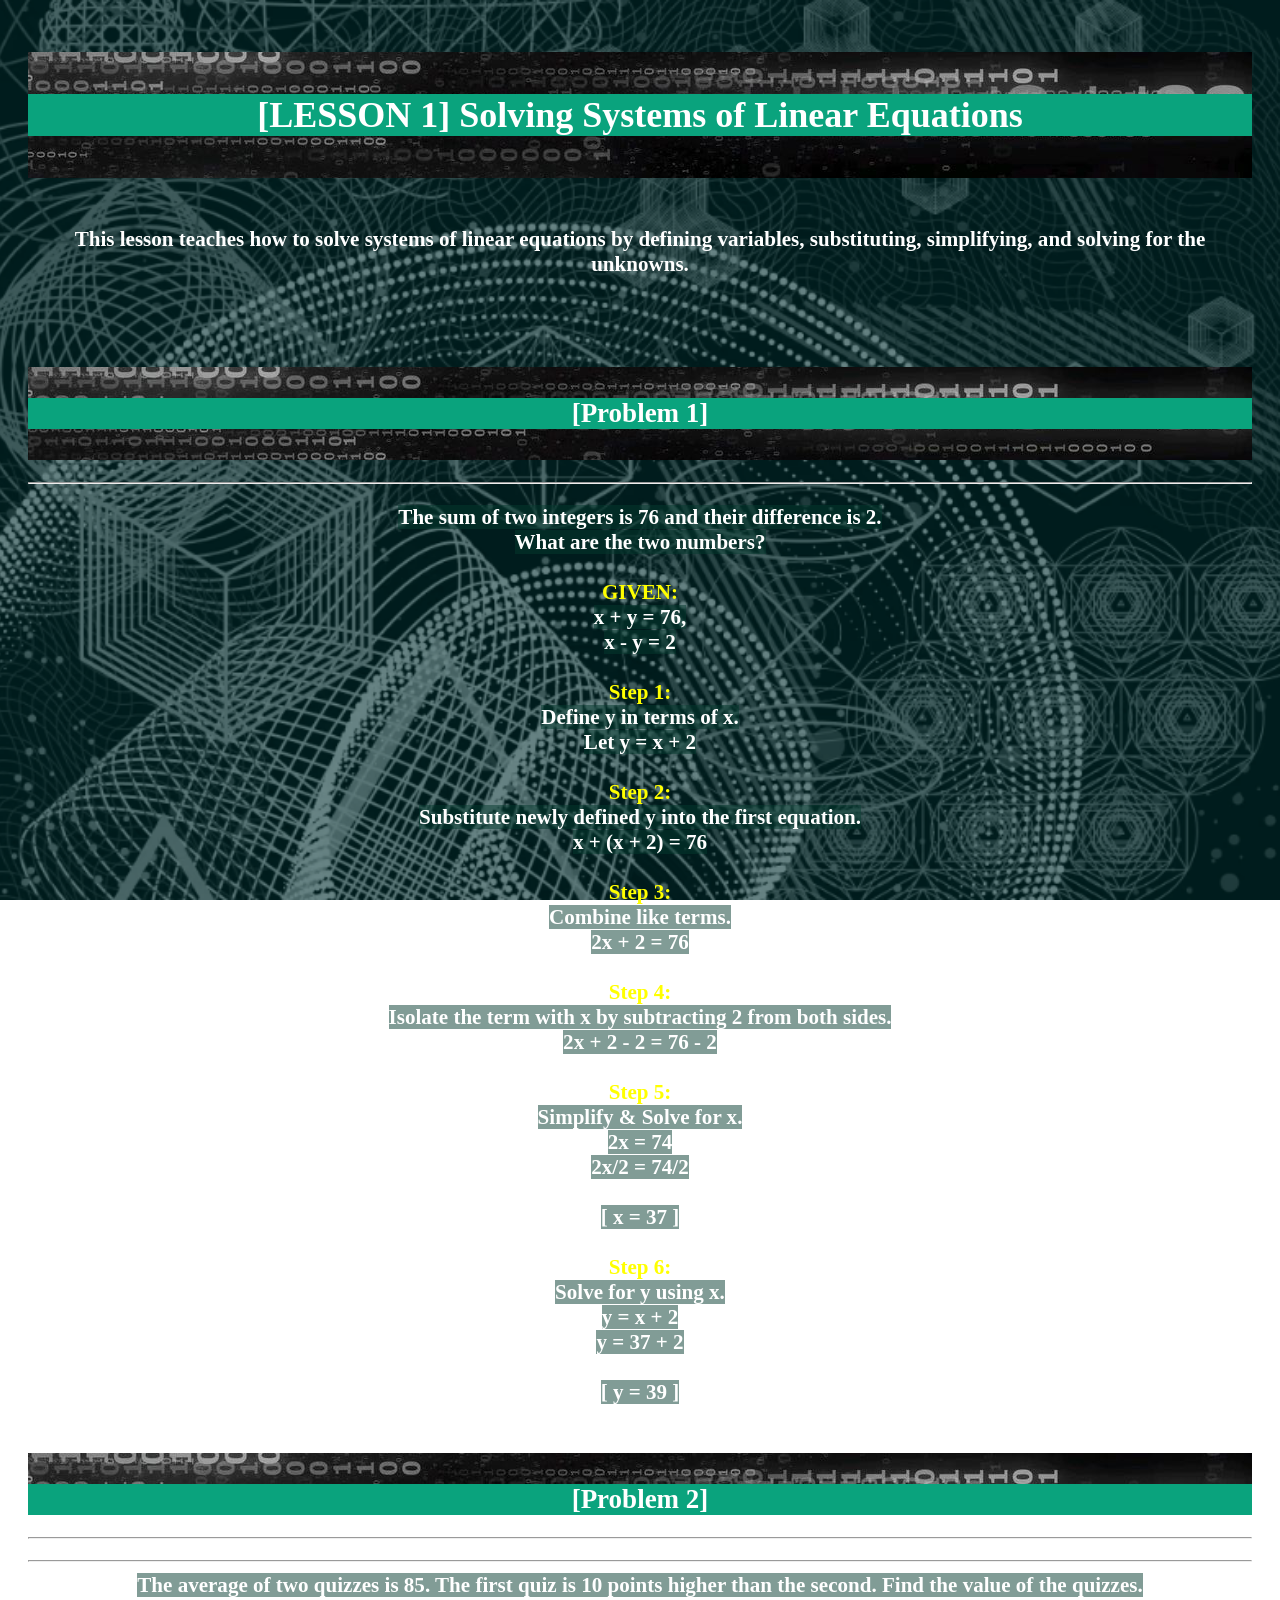
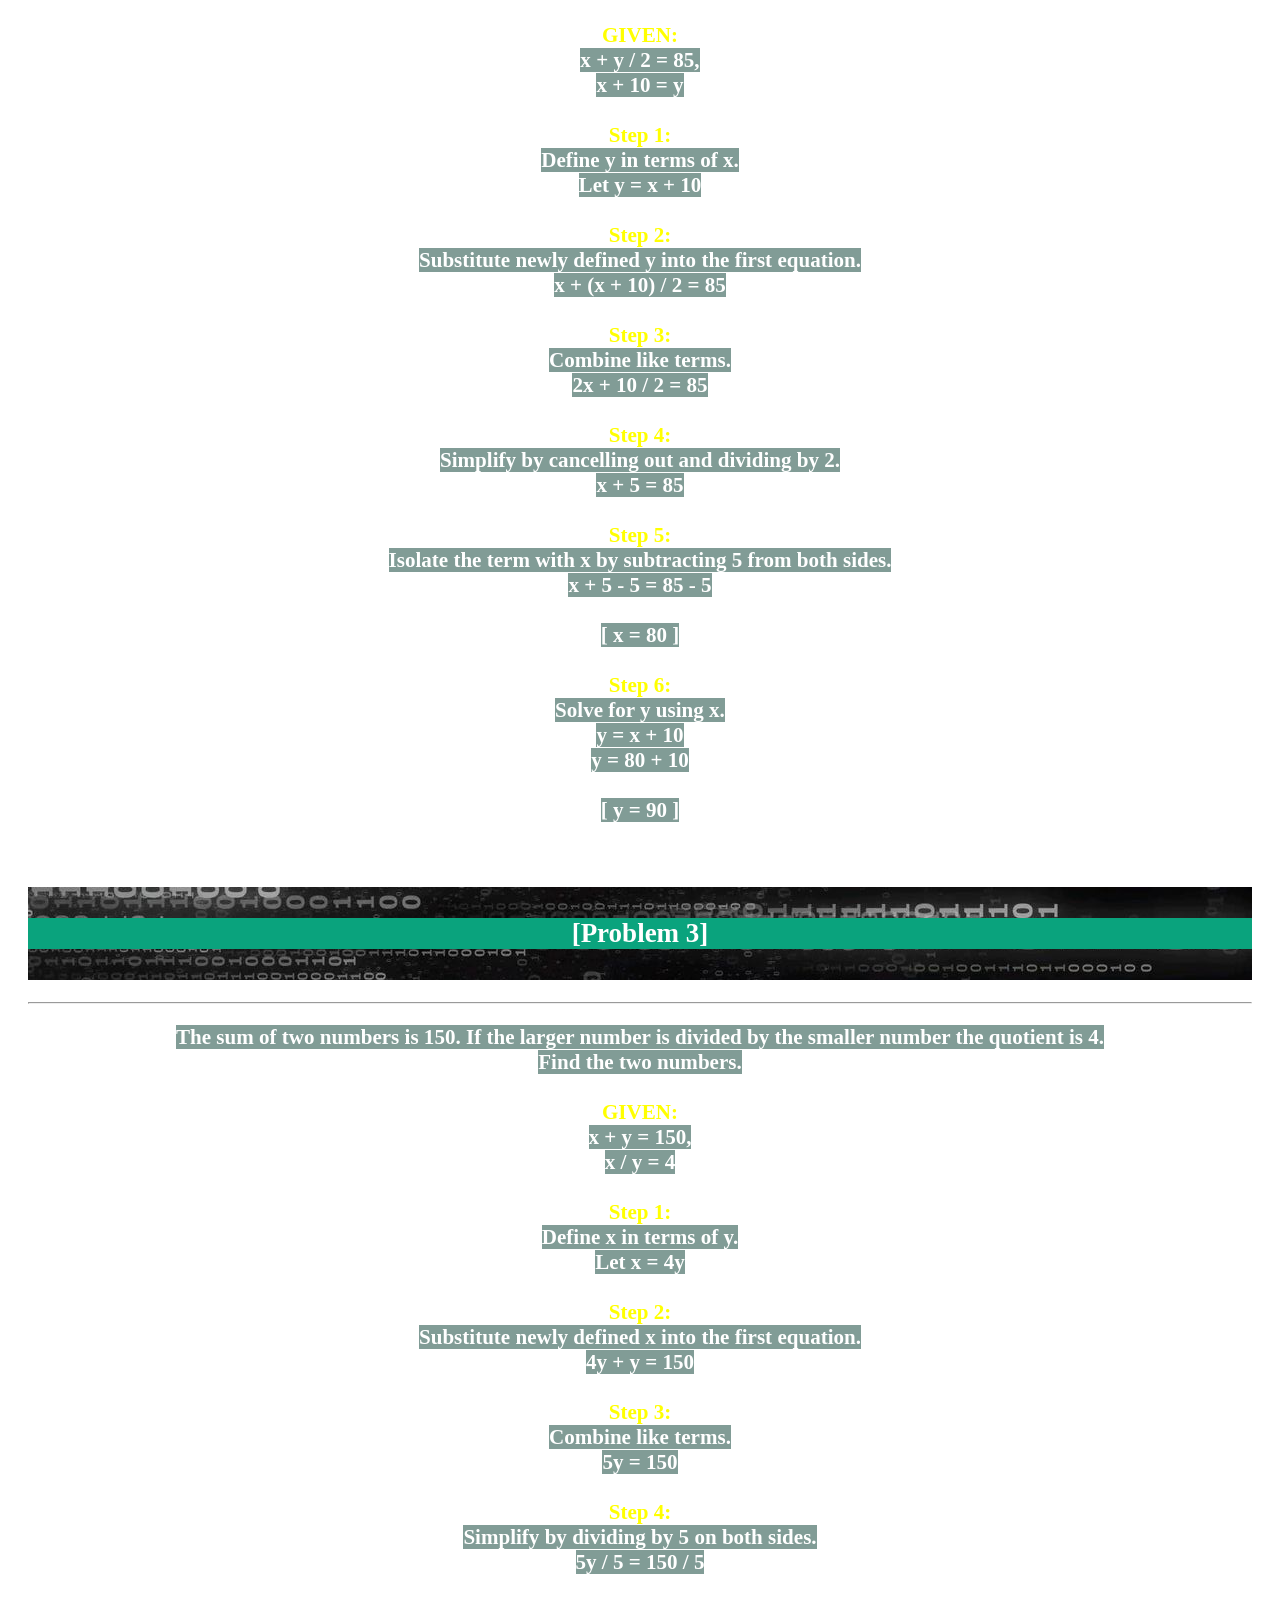
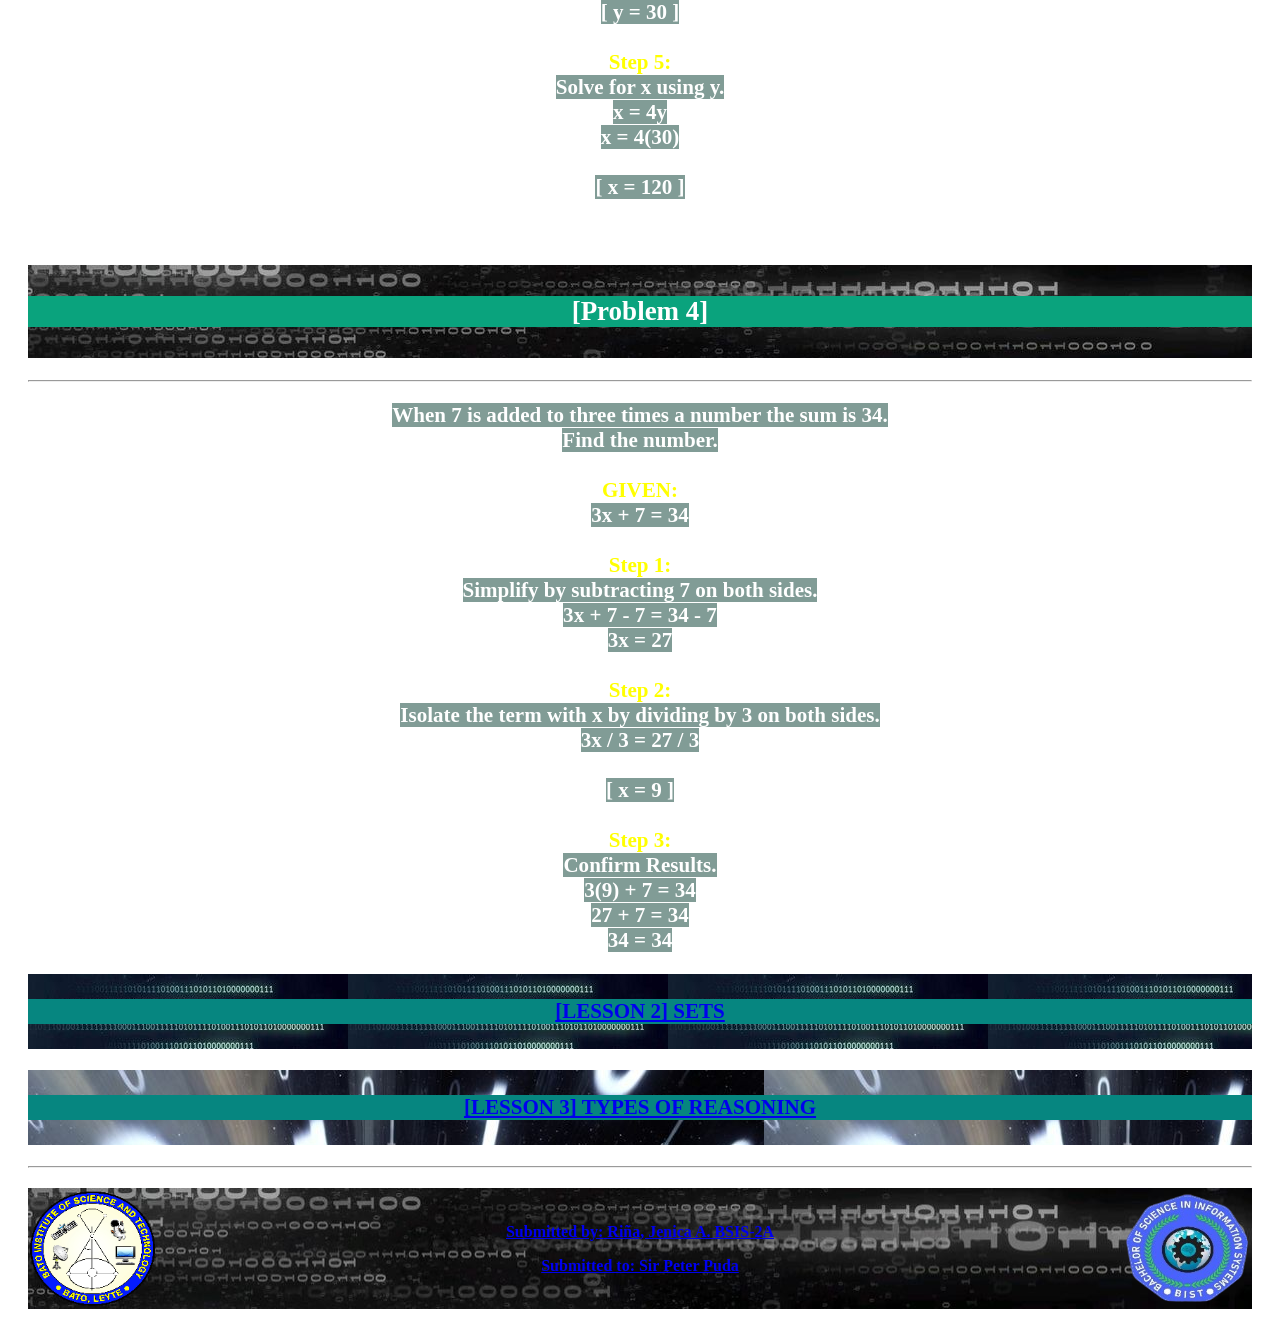
==== lesson-one.html @ bd7e8aab "Add files via upload" ====
<!DOCTYPE html>
<html>
	<head>
		<title>Solving Systems of Linear Equations</title>
        <link rel="stylesheet" href="styles.css">
	</head>
	
	<body>
	
        
        <div class="container-one">

            
            <div class="image-layer" style="background-image: url(/images/mathDesignII.png);"></div>
         <h1>
            <div style="background-image: url(/images/mathheader.jpg);">
            <br>
                <div style="background-color: rgb(10, 163, 125);">
                    [LESSON 1] Solving Systems of Linear Equations
                </div>
                
            <br>
            </div>        
         </h1>
		    <h3> 
            <div class="highlight-one highlight-glow">   
                <br>This lesson teaches how to solve systems of linear equations by defining variables, substituting, simplifying, and solving for the unknowns.<br><br>  
            </div>    
            </h3> <br>
         



		    <p>
         <h2>
            <div style="background-image: url(/images/mathheader.jpg);">
            <br>
            <div style="background-color: rgb(10, 163, 125);">
            [Problem 1] 
            </div>
            <br>
            </div>          
         </h2>
         <hr>

         <div class="highlight-one highlight-glow">

            
            <h3><span style="background-color: rgba(4, 58, 46, 0.5);">            
            <b>
            The sum of two integers is 76 and their difference is 2. <br>What are the two numbers?
            
           <br> <br><div style="color: yellow;">GIVEN:</div>
            x + y = 76, <br> x - y = 2
            <br> <br>
            
            <div style="color: yellow;">Step 1:</div> Define y in terms of x.
            <br> 
            Let y = x + 2
            <br> <br>
            
            <div style="color: yellow;">Step 2:</div> Substitute newly defined y into the first equation. 
            <br> 
            x + (x + 2) = 76
            <br> <br>
            
            <div style="color: yellow;">Step 3:</div> Combine like terms.
            <br>
            2x + 2 = 76
            <br> <br>
            
            <div style="color: yellow;">Step 4:</div> Isolate the term with x by subtracting 2 from both sides.
            <br>
            2x + 2 - 2 = 76 - 2
			<br> <br>
            
            <div style="color: yellow;">Step 5:</div> Simplify & Solve for x.
            <br> 
            2x = 74 
            <br>
			2x/2 = 74/2 
            <br>  <br>
            <b>[ x = 37 ]</b>
            <br> <br>

            <div style="color: yellow;">Step 6:</div> Solve for y using x.
            <br> 
            
            y = x + 2<br> 
            y = 37 + 2<br> <br>
            <b>[ y = 39 ]</b>
            <br> <br>
            </b>
            
         </div>
            
            </p>
        
         <p>


		    <p>
         <h2>
            <div style="background-image: url(/images/mathheader.jpg);">
            <br>
            <div style="background-color: rgb(10, 163, 125);">
                [Problem 2] 
                <br>
            </div>          
         </h2>
         <hr>

         <div class="highlight-one highlight-glow">

            <h3><span style="background-color: rgba(4, 58, 46, 0.5);">            
            <b>
            <hr> The average of two quizzes is 85. The first quiz is 10 points higher than the second. Find the value of the quizzes.
            <br> 
			<br>
            
            <div style="color: yellow;">GIVEN:</div> 
            x + y / 2 = 85, <br> x + 10 = y
            <br> 
			<br>
            
            <div style="color: yellow;">Step 1:</div> Define y in terms of x.
            <br> 
            Let y = x + 10 
            <br> 
			<br>
            
            <div style="color: yellow;">Step 2:</div> Substitute newly defined y into the first equation. 
            <br> 
            x + (x + 10)  / 2 = 85
            <br> 
			<br>
            
            <div style="color: yellow;">Step 3:</div> Combine like terms.
            <br>
            2x + 10 / 2 = 85
            <br> 
			<br>
            
            <div style="color: yellow;">Step 4:</div> Simplify by cancelling out and dividing by 2.
            <br> 
            x + 5 = 85 
			<br>
            <br>
            
            <div style="color: yellow;">Step 5:</div>Isolate the term with x by subtracting 5 from both sides.
            <br> 
            x + 5 - 5 = 85 - 5
            <br> <br>
            
            <b>[ x = 80 ]</b>
            <br>
			<br>
            
            <div style="color: yellow;">Step 6:</div> Solve for y using x.
            <br> 
            
            y = x + 10<br> 
            y = 80 + 10<br> <br>
            <b>[ y = 90 ]</b>
        
            </div>
         
            
            <br>
            <p>
         <h2>
            <div style="background-image: url(/images/mathheader.jpg);">
            <br>
            <div style="background-color: rgb(10, 163, 125);">
            [Problem 3] 
            </div>
            <br>
            </div>        
         </h2>
            <hr>
            
            <div class="highlight-one highlight-glow">
                <h3><span style="background-color: rgba(4, 58, 46, 0.5);">  
                The sum of two numbers is 150. If the larger number is divided by the smaller number the quotient is 4. <br>Find the two numbers.
                <br> <br>
            
                <div style="color: yellow;">GIVEN:</div> 
                x + y  = 150, <br> x / y = 4
                <br> <br>
            
                <div style="color: yellow;">Step 1:</div> Define x in terms of y.
                <br> 
                Let x = 4y
                <br> <br>
            
                <div style="color: yellow;">Step 2:</div> Substitute newly defined x into the first equation. 
                <br> 
                4y + y = 150
                <br> <br>
            
                <div style="color: yellow;">Step 3:</div> Combine like terms.
                <br>
                5y = 150
                <br> <br>
            
                <div style="color: yellow;">Step 4:</div> Simplify by dividing by 5 on both sides.
                <br> 
                5y / 5 = 150 / 5
                <br> <br> 
                <b>[ y = 30 ]</b>
			    <br> <br>
            
                <div style="color: yellow;">Step 5:</div> Solve for x using y.
                <br> 
            
                x = 4y<br> 
                x = 4(30)<br> <br> 
                <b>[ x = 120 ]</b>
                </p>

            </div>
            

            <br>
        
            <p>
         <h2>
            <div style="background-image: url(/images/mathheader.jpg);">
            <br>
            <div style="background-color: rgb(10, 163, 125);">
            [Problem 4] 
            </div>
            <br>
            </div>        
         </h2>
            <hr>

            <div class="highlight-one highlight-glow">
                <h3><span style="background-color: rgba(4, 58, 46, 0.5);">  
                When 7 is added to three times a number the sum is 34. <br>Find the number.
                <br> <br>
            
                <div style="color: yellow;">GIVEN:</div> 
                3x + 7  = 34
                <br> <br>
            
                <div style="color: yellow;">Step 1:</div> Simplify by subtracting 7 on both sides.
                <br> 
                3x + 7 - 7 = 34 - 7
                <br> 
                3x = 27
                <br><br>
                <div style="color: yellow;">Step 2:</div> Isolate the term with x by dividing by 3 on both sides.
                <br> 
                3x / 3 = 27 / 3
                <br> <br> 
                <b>[ x = 9 ]</b>

                <br><br>
                <div style="color: yellow;">Step 3:</div> Confirm Results. <br>
                3(9) + 7 = 34 <br>
                27 + 7 = 34 <br>
                34 = 34 <br>
                </p>

            </div>
            

            <a href="lesson-two.html">
                <h3>
                    <div style="background-image: url(/images/mathDesignVI.jpg);">
                        <br>
                        <div style="background-color: rgb(6, 134, 128);">
                            [LESSON 2] SETS
                        </div> 
                
                        <br>
                    </div>        
               </h3>  
            </a>
            <a href="lesson-three.html">

                <h3>
                    <div style="background-image: url(/images/mathDesignV.jpg);">
                        <br>
                        <div style="background-color: rgb(6, 134, 128);">
                            [LESSON 3] TYPES OF REASONING
                        </div> 
                
                        <br>
                    </div>        
                </h3>  
        </a>
        </div>
		

	</body>
	
    <hr>
    <a href="index.html">

    <footer style="background-image: url(/images/mathheader.jpg);">
    
        <div style="display: flex; align-items: center; justify-content: space-between; gap: 20px; margin-top: 20px;">
            <img src="/images/BISTLogo.png" alt="BIST Logo" style="width: 130px; height: auto;">
    
            <div style="text-align: center; font-size: medium; flex: 1;">
                <p><span class="highlight-shadow"><b>Submitted by:</b> Riña, Jenica A. BSIS-2A</span></p>
                <p><span class="highlight-shadow"><b>Submitted to:</b> Sir Peter Puda</span></p>
            </div>
    
            <img src="/images/BSISLogo.png" alt="BSIS Logo" style="width: 130px; height: auto" >
        </div>
    </footer>
    </a>
</html>
---- styles.css ----
body {
        position: relative;
        background-image: url('/images/mathBG.png');
        background-size: cover; 
        background-position: center; 
        background-repeat: no-repeat; 
        background-attachment: fixed; 
        color: white; 
        font-family: Lucida Console;
        font-size: large;
        padding: 20px;
        text-align: center;
}
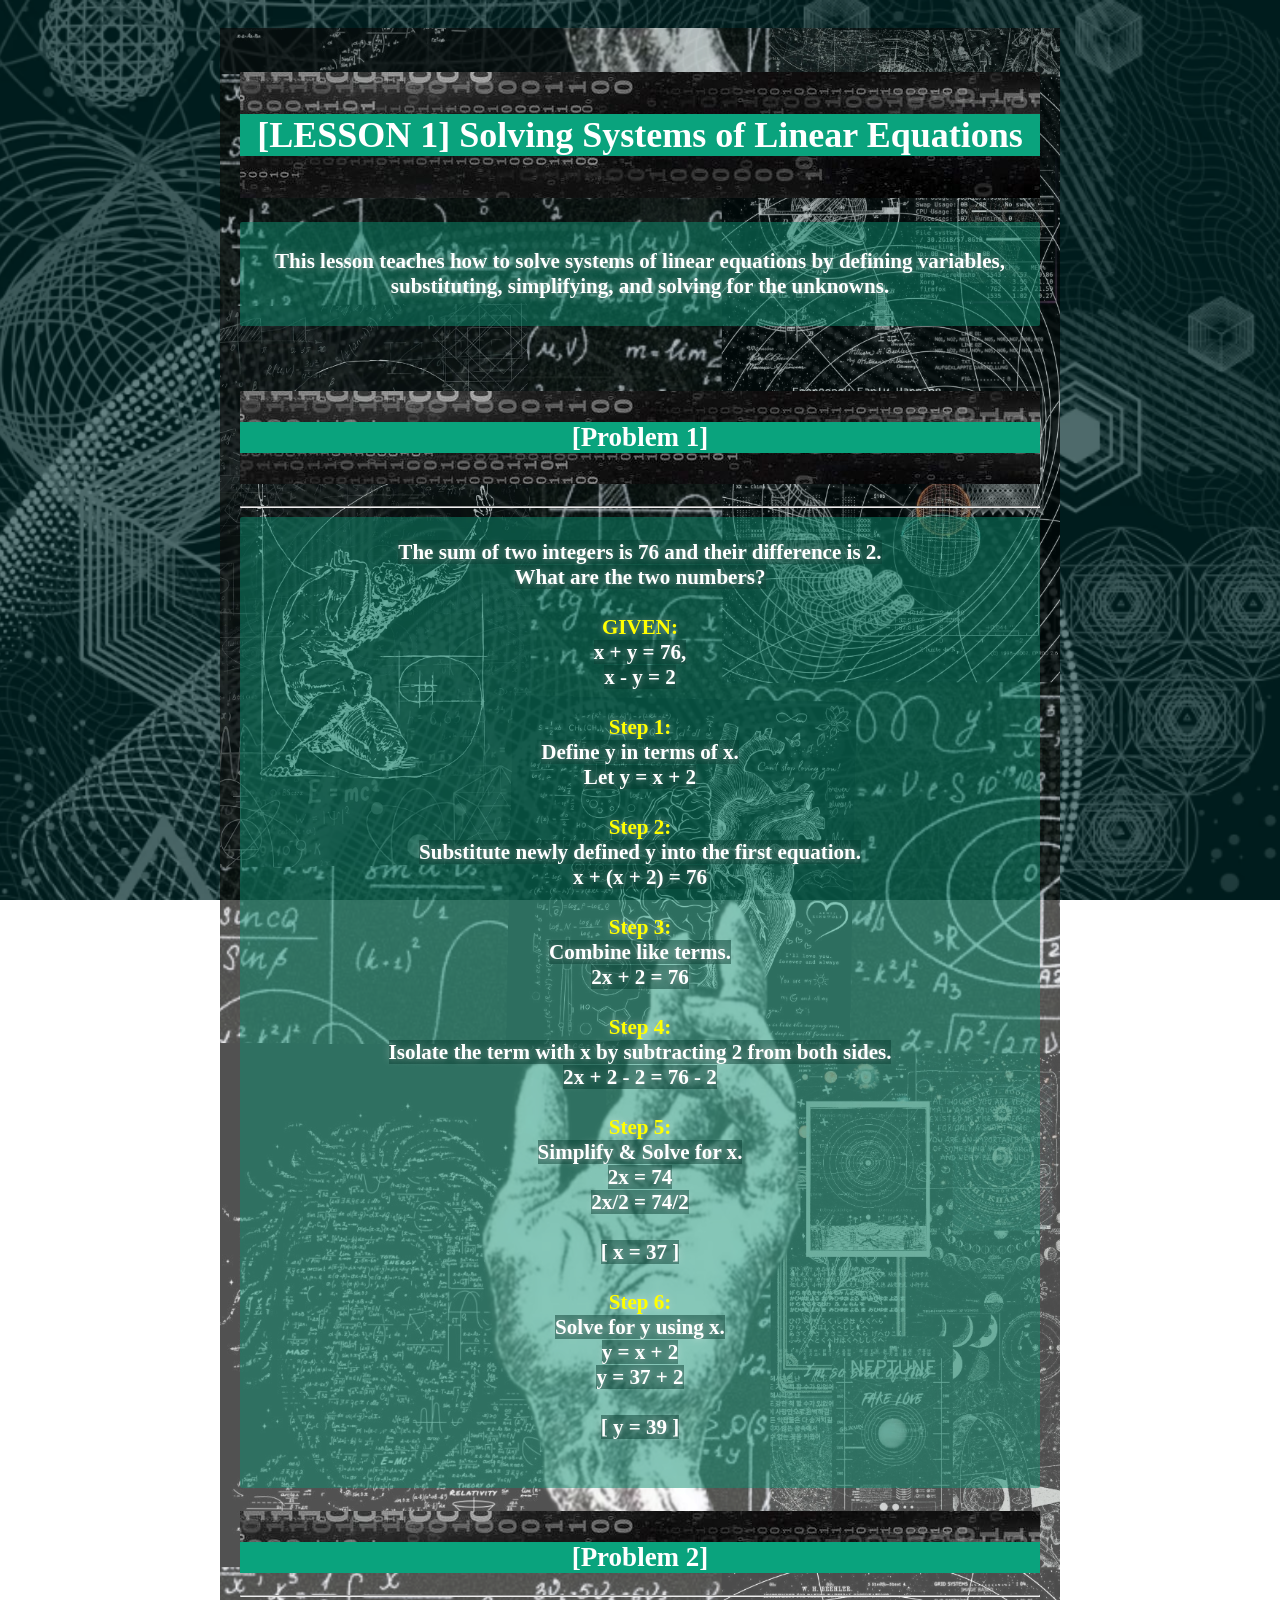
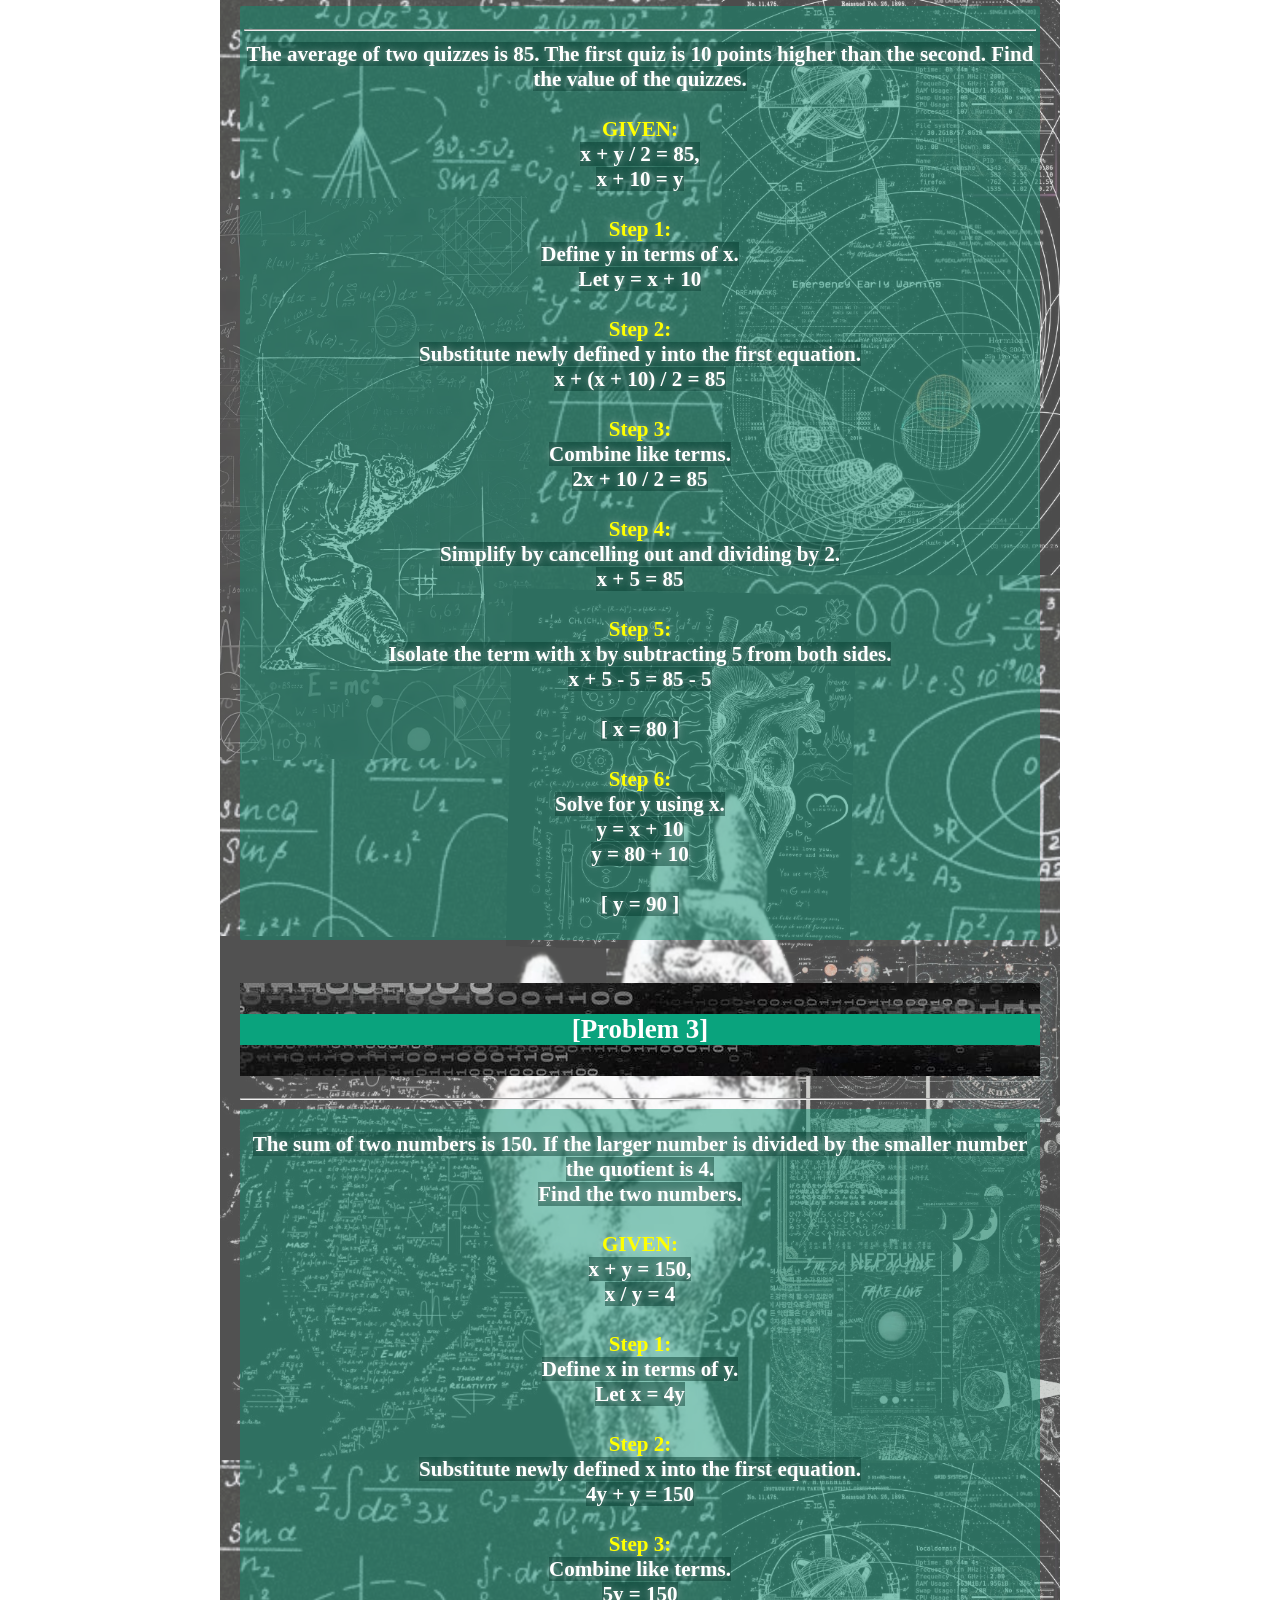
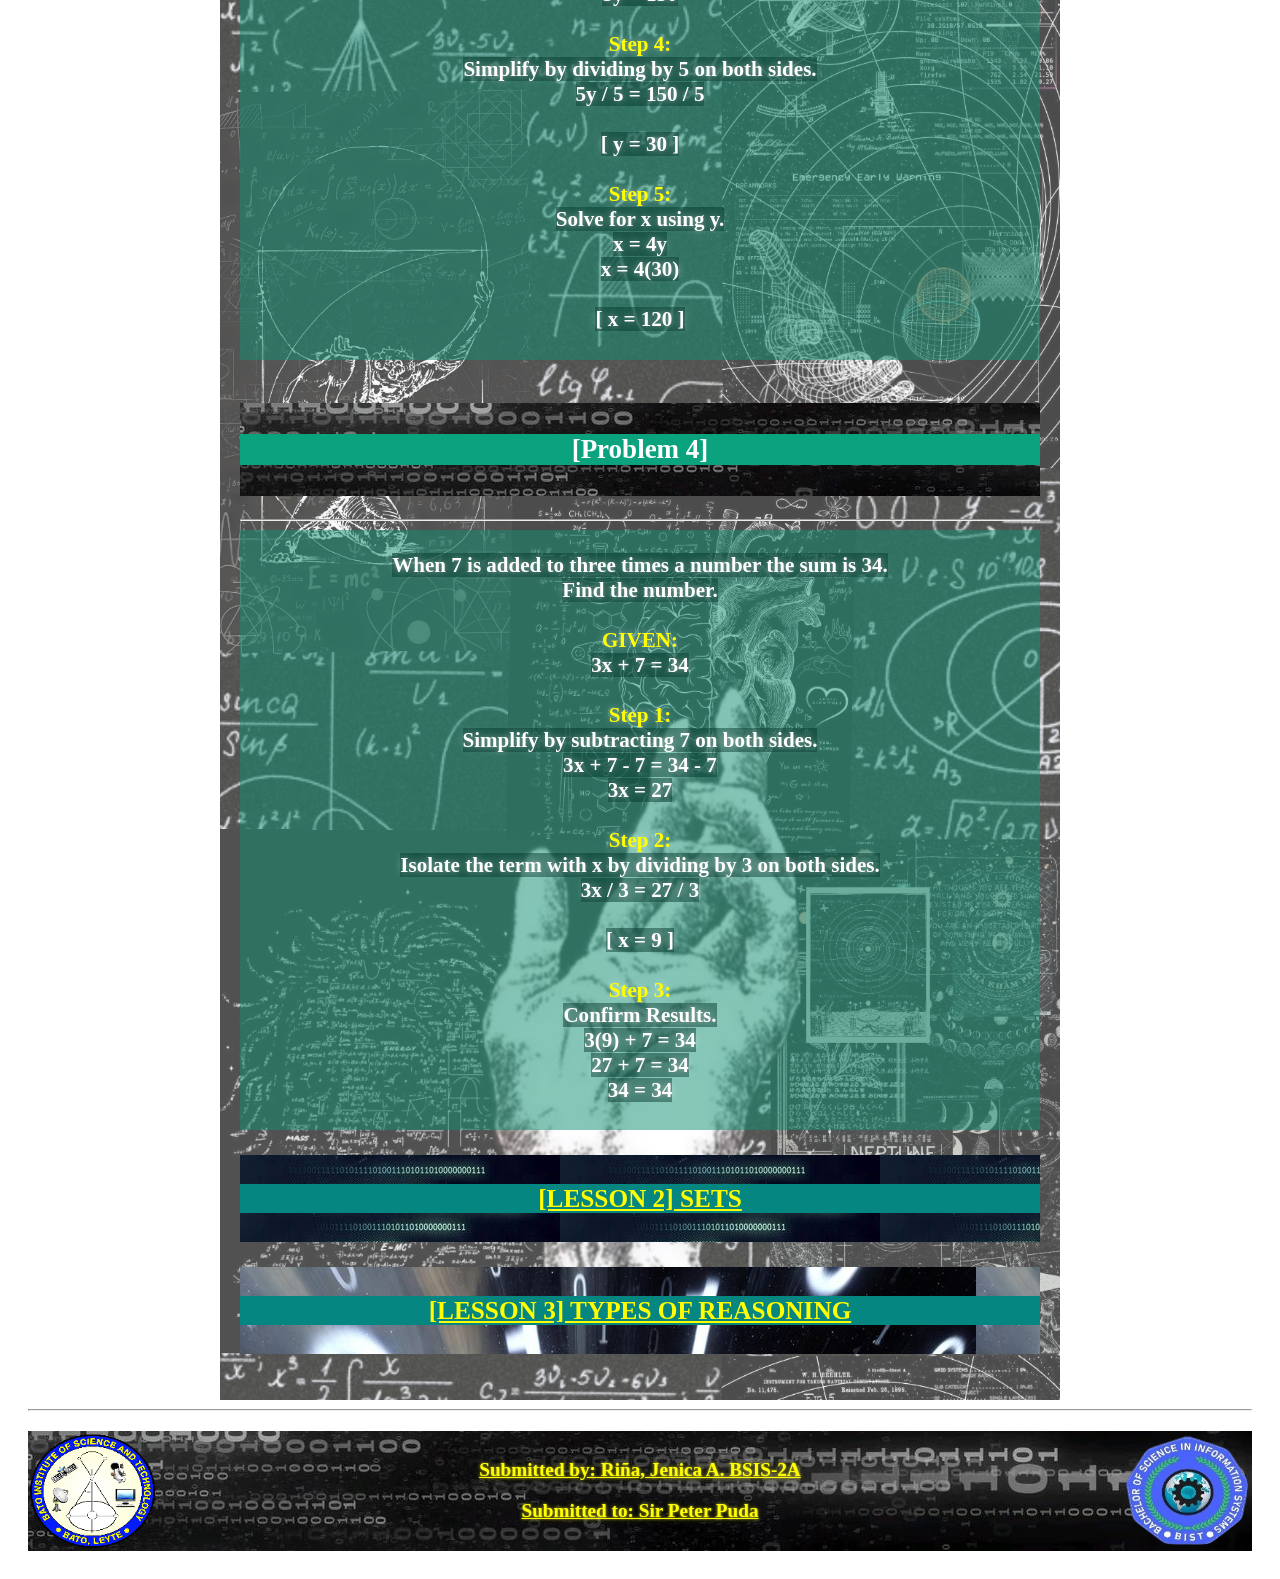
==== commit e00a2ebe: "Add files via upload" ====
--- a/lesson-one.html
+++ b/lesson-one.html
@@ -11,9 +11,9 @@
         <div class="container-one">
 
             
-            <div class="image-layer" style="background-image: url(/images/mathDesignII.png);"></div>
+            <div class="image-layer" style="background-image: url(images/mathDesignII.png);"></div>
          <h1>
-            <div style="background-image: url(/images/mathheader.jpg);">
+            <div style="background-image: url(images/mathheader.jpg);">
             <br>
                 <div style="background-color: rgb(10, 163, 125);">
                     [LESSON 1] Solving Systems of Linear Equations
@@ -30,10 +30,9 @@
          
 
 
-
 		    <p>
          <h2>
-            <div style="background-image: url(/images/mathheader.jpg);">
+            <div style="background-image: url(images/mathheader.jpg);">
             <br>
             <div style="background-color: rgb(10, 163, 125);">
             [Problem 1] 
@@ -101,7 +100,7 @@
 
 		    <p>
          <h2>
-            <div style="background-image: url(/images/mathheader.jpg);">
+            <div style="background-image: url(images/mathheader.jpg);">
             <br>
             <div style="background-color: rgb(10, 163, 125);">
                 [Problem 2] 
@@ -169,7 +168,7 @@
             <br>
             <p>
          <h2>
-            <div style="background-image: url(/images/mathheader.jpg);">
+            <div style="background-image: url(images/mathheader.jpg);">
             <br>
             <div style="background-color: rgb(10, 163, 125);">
             [Problem 3] 
@@ -225,7 +224,7 @@
         
             <p>
          <h2>
-            <div style="background-image: url(/images/mathheader.jpg);">
+            <div style="background-image: url(images/mathheader.jpg);">
             <br>
             <div style="background-color: rgb(10, 163, 125);">
             [Problem 4] 
@@ -268,7 +267,7 @@
 
             <a href="lesson-two.html">
                 <h3>
-                    <div style="background-image: url(/images/mathDesignVI.jpg);">
+                    <div style="background-image: url(images/mathDesignVI.jpg);">
                         <br>
                         <div style="background-color: rgb(6, 134, 128);">
                             [LESSON 2] SETS
@@ -281,7 +280,7 @@
             <a href="lesson-three.html">
 
                 <h3>
-                    <div style="background-image: url(/images/mathDesignV.jpg);">
+                    <div style="background-image: url(images/mathDesignV.jpg);">
                         <br>
                         <div style="background-color: rgb(6, 134, 128);">
                             [LESSON 3] TYPES OF REASONING
@@ -299,17 +298,17 @@
     <hr>
     <a href="index.html">
 
-    <footer style="background-image: url(/images/mathheader.jpg);">
+    <footer style="background-image: url(images/mathheader.jpg);">
     
         <div style="display: flex; align-items: center; justify-content: space-between; gap: 20px; margin-top: 20px;">
-            <img src="/images/BISTLogo.png" alt="BIST Logo" style="width: 130px; height: auto;">
+            <img src="images/BISTLogo.png" alt="BIST Logo" style="width: 130px; height: auto;">
     
             <div style="text-align: center; font-size: medium; flex: 1;">
                 <p><span class="highlight-shadow"><b>Submitted by:</b> Riña, Jenica A. BSIS-2A</span></p>
                 <p><span class="highlight-shadow"><b>Submitted to:</b> Sir Peter Puda</span></p>
             </div>
     
-            <img src="/images/BSISLogo.png" alt="BSIS Logo" style="width: 130px; height: auto" >
+            <img src="images/BSISLogo.png" alt="BSIS Logo" style="width: 130px; height: auto" >
         </div>
     </footer>
     </a>
--- a/styles.css
+++ b/styles.css
@@ -1,6 +1,6 @@
 body {
         position: relative;
-        background-image: url('/images/mathBG.png');
+        background-image:  url('images/mathBG.png');
         background-size: cover; 
         background-position: center; 
         background-repeat: no-repeat; 
@@ -10,4 +10,153 @@
         font-size: large;
         padding: 20px;
         text-align: center;
-}+}
+
+p   {
+      font-size: 1.2em;  
+}
+
+a   {
+      color: rgb(255, 255, 0); 
+      font-size: larger;
+}
+
+a:hover {
+   color: #ffcc00; 
+}
+
+.logo-left {
+
+    float: left;
+    margin-right: 120px;
+}
+
+.logo-right{
+
+    float: right;
+    margin-left: 120px;
+}
+
+.container {
+    position: relative; 
+    width: 100%;
+    max-width: 800px;  
+    font-family: Lucida Console;
+}
+.container h3, .container a {
+    text-decoration: none;
+    display: block;
+    margin-bottom: 10px;
+}
+.container span {
+    border-radius: 5px; 
+}
+.image-layer {
+    position: absolute;
+    top: 0;
+    left: 0;
+    width: 100%;
+    height: 100%;
+    background-size: contain;
+    background-position: center;
+    opacity: 0.7; 
+    z-index: -1; 
+}
+.highlight {
+    background-color: rgba(14, 143, 115, 0.9); /* Yellow with 40% opacity */
+    padding: 2px 4px; /* Optional: Adds spacing around the text */
+    border-radius: 2px; /* Optional: Rounded corners */
+}
+.highlight-one {
+    background-color: rgba(14, 143, 115, 0.5); /* Yellow with 40% opacity */
+    padding: 2px 4px; /* Optional: Adds spacing around the text */
+    border-radius: 2px; /* Optional: Rounded corners */
+}
+.highlight-shadow{
+    
+   text-shadow:
+        0 0 2px rgba(214, 214, 31, 0.7), /* Yellow glow */
+        0 0 4px rgba(255, 255, 0, 0.5); /* Slightly larger glow */
+    font-weight: bold; /* Optional: Makes the text stand out */
+}
+.highlight-glow{
+    
+  text-shadow:
+
+    0 0 4px rgba(255, 255, 255, 0.1),
+    0 0 8px rgba(255, 255, 255, 0.5);
+
+    font-weight: bold; /* Optional: Makes the text stand out */
+}
+.container-one {
+    position: relative; 
+    width: 100%;
+    max-width: 800px; 
+    margin: 0 auto; 
+    padding: 20px;
+    font-family: Lucida Console;
+}
+.container-two {
+    position: relative; 
+    width: 100%;
+    max-width: 800px; 
+    margin: 0 auto; 
+    padding: 20px;
+    font-family: Lucida Console;
+}
+.container-three {
+    position: relative; 
+    width: 100%;
+    max-width: 800px; 
+    margin: 0 auto; 
+    padding: 20px;
+    font-family: Lucida Console;
+}
+.footer-container {
+    position: relative; 
+    width: 100%;
+    max-width: 800px; 
+    margin: 0 auto; 
+    padding: 20px;
+}
+
+.sandwich {
+            display: flex;
+            flex-direction: row;
+            justify-content: center;
+            align-items: stretch;
+            gap: 16px;
+            width: 100%;
+            max-width: 1400px;
+            padding: 0 16px;
+            margin: 0 auto;
+        }
+
+        /* ---- GIF columns: stacked vertically ---- */
+        .gif-side {
+            flex: 0 0 140px;
+            display: flex;
+            flex-direction: column;      /* <-- stacks gifs vertically */
+            justify-content: flex-start;  /* start from top */
+            align-items: center;
+            gap: 14px;                    /* space between stacked gifs */
+            background: rgba(0, 20, 15, 0.5);
+            border-radius: 28px;
+            padding: 14px 8px;
+            box-shadow: 0 10px 25px rgba(0,0,0,0.7), 0 0 0 2px rgba(10, 163, 125, 0.6);
+            min-height: 100%;
+        }
+        .gif-side img {
+            width: 100%;
+            height: auto;
+            border-radius: 20px;
+            object-fit: cover;
+            border: 3px solid rgb(10, 163, 125);
+            background: #062e26;
+            transition: transform 0.25s;
+            display: block;
+        }
+        .gif-side img:hover {
+            transform: scale(1.03);
+            border-color: #f0e68c;
+        }
